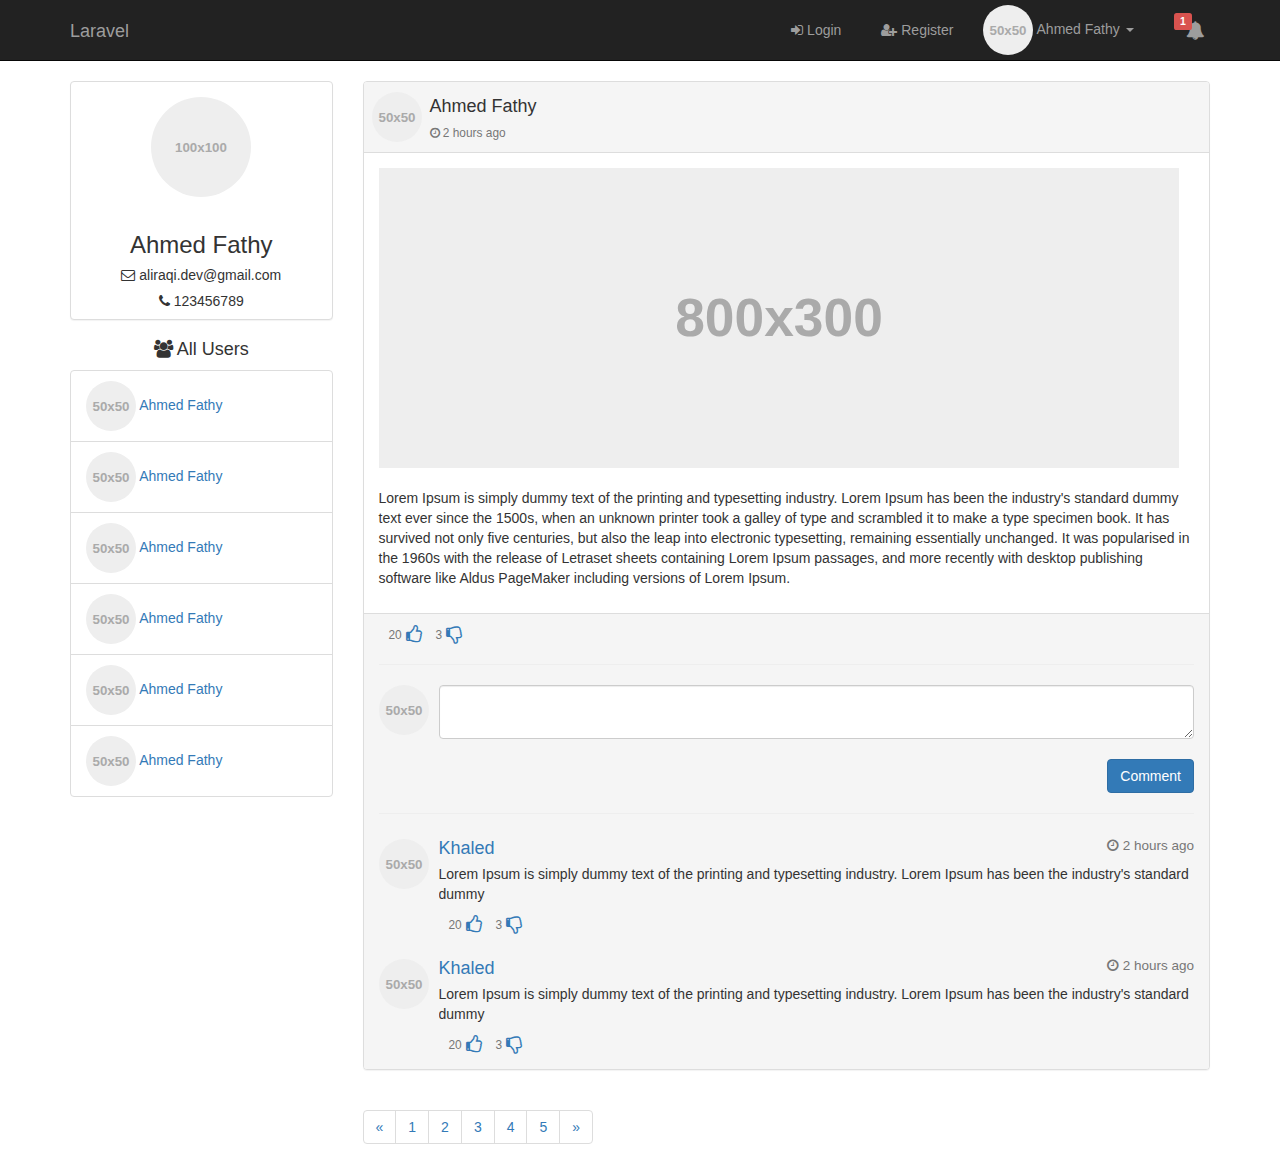
==== task1/index.html @ 061c830d "first commit" ====
<!DOCTYPE html>
<html lang="en">
<head>
    <title>Title</title>
    <meta charset="UTF-8">
    <meta name=description content="">
    <meta name=viewport content="width=device-width, initial-scale=1">
    <meta name="viewport" content="width=device-width, initial-scale=1.0">
    <!-- Bootstrap CSS -->
    <link href="css/bootstrap.min.css" rel="stylesheet" media="screen">
    <link href="css/font-awesome.min.css" rel="stylesheet" media="screen">
    <link href="css/style.css" rel="stylesheet" media="screen">
</head>
<body>

<!-- Start Navbar -->
<nav class="navbar navbar-inverse navbar-static-top">
    <div class="container">
        <!-- Brand and toggle get grouped for better mobile display -->
        <div class="navbar-header">
            <button type="button" class="navbar-toggle collapsed" data-toggle="collapse"
                    data-target="#bs-example-navbar-collapse-1" aria-expanded="false">
                <span class="sr-only">Toggle navigation</span>
                <span class="icon-bar"></span>
                <span class="icon-bar"></span>
                <span class="icon-bar"></span>
            </button>
            <a class="navbar-brand" href="./index.html">Laravel</a>
        </div>

        <!-- Collect the nav links, forms, and other content for toggling -->
        <div class="collapse navbar-collapse" id="bs-example-navbar-collapse-1">
            <ul class="nav navbar-nav navbar-right">
                <!-- Guest links -->
                <li>
                    <a href="./login.html" class="padding-20">
                        <i class="fa fa-sign-in" aria-hidden="true"></i> Login
                    </a>
                </li>
                <li>
                    <a href="./register.html" class="padding-20">
                        <i class="fa fa-user-plus" aria-hidden="true"></i> Register
                    </a>
                </li>
                <!-- /Guest links -->

                <!-- User Dropdown -->
                <li class="dropdown user-dropdown">
                    <a href="#" class="dropdown-toggle user-dropdown-toggle" data-toggle="dropdown" role="button"
                       aria-haspopup="true" aria-expanded="false">
                        <img data-src="holder.js/50x50" class="img img-circle">
                        Ahmed Fathy
                        <span class="caret"></span>
                    </a>
                    <ul class="dropdown-menu">
                        <li>
                            <a href="#">
                                <i class="fa fa-user fa-fw fa-lg"></i> Profile
                            </a>
                        </li>
                        <li>
                            <a href="#">
                                <i class="fa fa-user-o fa-fw fa-lg"></i> Edit Profile
                            </a>
                        </li>
                        <li role="separator" class="divider"></li>
                        <li>
                            <a href="#">
                                <i class="fa fa-sign-out fa-fw fa-lg"></i> Logout
                            </a>
                        </li>
                    </ul>
                </li>
                <!-- /User Dropdown -->

                <!-- User Notifications -->
                <li class="dropdown notification-dropdown">
                    <a href="#" class="dropdown-toggle padding-20" data-toggle="dropdown" role="button"
                       aria-haspopup="true" aria-expanded="false">
                        <span class="label label-danger notifications-count">1</span>
                        <i class="fa fa-bell fa-lg" aria-hidden="true"></i>
                    </a>
                    <ul class="dropdown-menu min-width-300">
                        <li>
                            <div class="notify-wrap">
                                <div class="row">
                                    <div class="col-xs-2">
                                        <a href="#">
                                            <img data-src="holder.js/50x50" class="img img-circle">
                                        </a>
                                    </div>
                                    <div class="col-xs-10">
                                        <div class="notify-text">
                                            <small class="notify-date text-muted">
                                                <i class="fa fa-clock-o" aria-hidden="true"></i>
                                                3 hours ago
                                            </small>
                                            <a href="#">
                                                <h4>Ahmed Fathy</h4>
                                            </a>
                                            <span>Added new comment on your post</span>
                                        </div>
                                    </div>
                                </div>
                            </div>

                        </li>
                        <li>
                            <div class="notify-wrap">
                                <div class="row">
                                    <div class="col-xs-2">
                                        <a href="#">
                                            <img data-src="holder.js/50x50" class="img img-circle">
                                        </a>
                                    </div>
                                    <div class="col-xs-10">
                                        <div class="notify-text">
                                            <small class="notify-date text-muted">
                                                <i class="fa fa-clock-o" aria-hidden="true"></i>
                                                3 hours ago
                                            </small>
                                            <a href="#">
                                                <h4>Ahmed Fathy</h4>
                                            </a>
                                            <span>Added new comment on your post</span>
                                        </div>
                                    </div>
                                </div>
                            </div>

                        </li>
                    </ul>
                </li>
                <!-- /User Notifications -->
            </ul>
        </div><!-- /.navbar-collapse -->
    </div><!-- /.container-fluid -->
</nav>
<!-- End Navbar -->


<div class="container">
    <div class="row">


        <div class="col-md-3">
            <!-- User info -->
            <div class="panel panel-default">
                <div class="panel-body center-vertical">
                    <img data-src="holder.js/100x100" class="img img-circle">

                </div>
                <h3 class="text-center">Ahmed Fathy</h3>
                <h5 class="text-center">
                    <i class="fa fa-envelope-o" aria-hidden="true"></i>
                    aliraqi.dev@gmail.com
                </h5>
                <h5 class="text-center">
                    <i class="fa fa-phone" aria-hidden="true"></i>
                    123456789
                </h5>
            </div>
            <!-- /User info-->


            <!-- All Users -->
            <h4 class="text-center">
                <i class="fa fa-users" aria-hidden="true"></i>
                All Users
            </h4>
            <ul class="list-group">
                <li class="list-group-item">
                    <a href="#">
                        <img data-src="holder.js/50x50" class="img img-circle">
                    </a>
                    <a href="#">
                        Ahmed Fathy
                    </a>
                </li>
                <li class="list-group-item">
                    <a href="#">
                        <img data-src="holder.js/50x50" class="img img-circle">
                    </a>
                    <a href="#">
                        Ahmed Fathy
                    </a>
                </li>
                <li class="list-group-item">
                    <a href="#">
                        <img data-src="holder.js/50x50" class="img img-circle">
                    </a>
                    <a href="#">
                        Ahmed Fathy
                    </a>
                </li>
                <li class="list-group-item">
                    <a href="#">
                        <img data-src="holder.js/50x50" class="img img-circle">
                    </a>
                    <a href="#">
                        Ahmed Fathy
                    </a>
                </li>
                <li class="list-group-item">
                    <a href="#">
                        <img data-src="holder.js/50x50" class="img img-circle">
                    </a>
                    <a href="#">
                        Ahmed Fathy
                    </a>
                </li>
                <li class="list-group-item">
                    <a href="#">
                        <img data-src="holder.js/50x50" class="img img-circle">
                    </a>
                    <a href="#">
                        Ahmed Fathy
                    </a>
                </li>

            </ul>
            <!-- /All Users -->
        </div>

        <!-- User Posts -->
        <div class="col-md-9">
            <div class="panel panel-default user-post-panel">

                <div class="panel-heading">
                    <div class="row">
                        <img data-src="holder.js/50x50" class="img user-avatar img-circle pull-left">

                        <div class="pull-left">
                            <h4 class="user-name ">Ahmed Fathy</h4>
                            <small class="text-muted">
                                <i class="fa fa-clock-o" aria-hidden="true"></i>
                                2 hours ago
                            </small>
                        </div>
                    </div>

                </div>
                <!-- Post content-->
                <div class="panel-body">
                    <img data-src="holder.js/800x300" class="img img-responsive">
                    <br>
                    <p>
                        Lorem Ipsum is simply dummy text of the printing and typesetting industry. Lorem Ipsum has been
                        the industry's standard dummy text ever since the 1500s, when an unknown printer took a galley
                        of type and scrambled it to make a type specimen book. It has survived not only five centuries,
                        but also the leap into electronic typesetting, remaining essentially unchanged. It was
                        popularised in the 1960s with the release of Letraset sheets containing Lorem Ipsum passages,
                        and more recently with desktop publishing software like Aldus PageMaker including versions of
                        Lorem Ipsum.
                    </p>
                </div>
                <!-- /Post content-->

                <div class="panel-footer">
                    <!-- Like Button -->
                    <span class="like-btn">
                        <small class="text-muted likes">20</small>
                        <a href="#" class="btn-btn-primary">
                            <i class="fa fa-thumbs-o-up fa-lg" aria-hidden="true"></i>
                        </a>
                    </span>
                    <!-- /Like Button -->

                    <!-- Dislike Button -->
                    <span class="like-btn">
                        <small class="text-muted likes">3</small>
                        <a href="#" class="btn-btn-primary">
                            <i class="fa fa-thumbs-o-down fa-lg" aria-hidden="true"></i>
                        </a>
                    </span>
                    <hr>
                    <!-- Dislike comment form -->

                    <!-- Add comment form -->
                    <div class="media">
                        <div class="media-left">
                            <a href="#">
                                <img class="media-object img img-circle" data-src="holder.js/50x50" alt="">
                            </a>
                        </div>
                        <div class="media-body">
                            <form action="">
                                <textarea name="" id="" class="form-control"></textarea>
                                <br>
                                <button class="btn btn-primary pull-right">Comment</button>
                            </form>
                        </div>
                    </div>
                    <!-- /Add comment form -->
                    <hr>

                    <!-- Comments -->
                    <div class="comments">
                        <div class="media">
                            <div class="media-left">
                                <a href="#">
                                    <img class="media-object img img-circle" data-src="holder.js/50x50" alt="">
                                </a>
                            </div>
                            <div class="media-body">
                                <h4 class="media-heading">
                                    <a href="#">Khaled</a>
                                    <small class="text-muted pull-right">
                                        <i class="fa fa-clock-o" aria-hidden="true"></i>
                                        2 hours ago
                                    </small>
                                </h4>

                                <p>
                                    Lorem Ipsum is simply dummy text of the printing and typesetting industry. Lorem
                                    Ipsum has
                                    been the industry's standard dummy
                                </p>
                                <!-- Like Button -->
                                <span class="like-btn">
                                <small class="text-muted likes">20</small>
                                <a href="#" class="btn-btn-primary">
                                    <i class="fa fa-thumbs-o-up fa-lg" aria-hidden="true"></i>
                                </a>
                            </span>
                                <!-- /Like Button -->
                                <!-- Dislike Button -->
                                <span class="like-btn">
                                <small class="text-muted likes">3</small>
                                <a href="#" class="btn-btn-primary">
                                    <i class="fa fa-thumbs-o-down fa-lg" aria-hidden="true"></i>
                                </a>
                            </span>
                                <!-- Dislike comment form -->
                            </div>
                        </div>
                        <div class="media">
                            <div class="media-left">
                                <a href="#">
                                    <img class="media-object img img-circle" data-src="holder.js/50x50" alt="">
                                </a>
                            </div>
                            <div class="media-body">
                                <h4 class="media-heading">
                                    <a href="#">Khaled</a>
                                    <small class="text-muted pull-right">
                                        <i class="fa fa-clock-o" aria-hidden="true"></i>
                                        2 hours ago
                                    </small>
                                </h4>

                                <p>
                                    Lorem Ipsum is simply dummy text of the printing and typesetting industry. Lorem
                                    Ipsum has
                                    been the industry's standard dummy
                                </p>
                                <!-- Like Button -->
                                <span class="like-btn">
                                <small class="text-muted likes">20</small>
                                <a href="#" class="btn-btn-primary">
                                    <i class="fa fa-thumbs-o-up fa-lg" aria-hidden="true"></i>
                                </a>
                            </span>
                                <!-- /Like Button -->
                                <!-- Dislike Button -->
                                <span class="like-btn">
                                <small class="text-muted likes">3</small>
                                <a href="#" class="btn-btn-primary">
                                    <i class="fa fa-thumbs-o-down fa-lg" aria-hidden="true"></i>
                                </a>
                            </span>
                                <!-- Dislike comment form -->
                            </div>
                        </div>
                    </div>
                    <!-- /Comments -->

                </div>
            </div>

            <!-- Pagination -->
            <nav aria-label="Page navigation">
                <ul class="pagination">
                    <li>
                        <a href="#" aria-label="Previous">
                            <span aria-hidden="true">&laquo;</span>
                        </a>
                    </li>
                    <li><a href="#">1</a></li>
                    <li><a href="#">2</a></li>
                    <li><a href="#">3</a></li>
                    <li><a href="#">4</a></li>
                    <li><a href="#">5</a></li>
                    <li>
                        <a href="#" aria-label="Next">
                            <span aria-hidden="true">&raquo;</span>
                        </a>
                    </li>
                </ul>
            </nav>
            <!-- /Pagination -->
        </div>
        <!-- /User Posts -->

    </div>
</div>


<!-- jQuery -->
<script src="js/jquery-3.2.1.min.js"></script>
<!-- Bootstrap JavaScript -->
<script src="js/bootstrap.min.js"></script>
<script src="js/holder.min.js"></script>
<script src="js/script.js"></script>
</body>
</html>
---- task1/css/style.css ----
.padding-20 {
    padding: 20px !important;
}

.navbar-static-top .user-dropdown-toggle {
    padding: 5px 10px !important;
}

.navbar-brand {
    margin-top: 6px;
}

.notifications-count {
    position: relative;
    top: -10px;
    left: 10px;
}

.dropdown-menu {
    min-width: 250px;
}

.min-width-300 {
    min-width: 300px !important;
}

.notify-wrap {
    padding: 5px;
}

.notify-wrap .img-circle {
    margin-top: 5px;
}

.notify-wrap .notify-text {
    margin-left: 5px;
}

.notify-date {
    position: absolute;
    right: 15px;
    top: -5px;
}

.notification-dropdown li {
    border-bottom: 1px solid #ccc;
    padding: 5px 0px;
}

.notification-dropdown li:last-child {
    border-bottom: 0px;
}
.center-vertical {
    display: flex;
    align-items: center;
    justify-content: center;
}
.user-post-panel .panel-heading{
    padding: 10px 15px;
}

.user-post-panel .panel-heading .user-avatar{
    margin: 0 8px;
}

.user-post-panel .panel-heading .user-name{
    margin: 5px 0px;
}
.like-btn{
    margin-left: 10px;
}
.comments .media{
    padding: 5px 0;
}
.login-container {
    min-width: 500px;
}
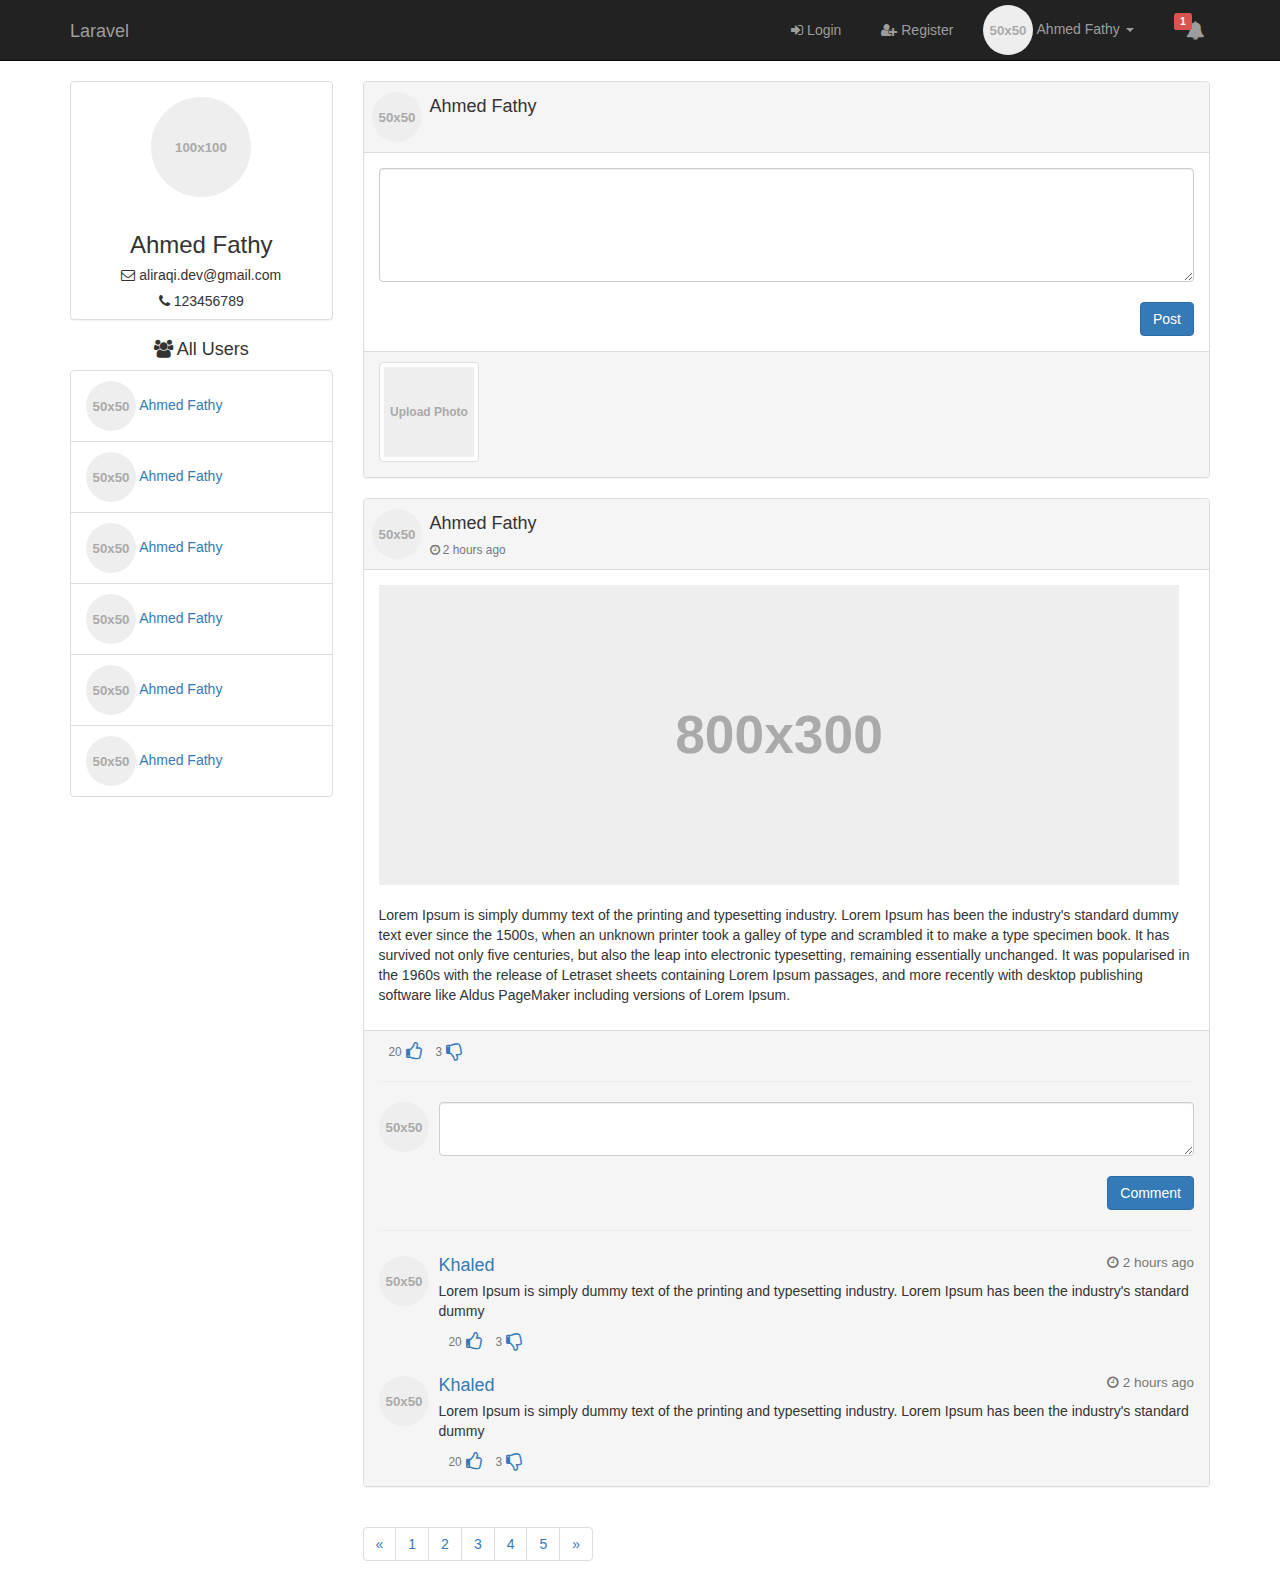
==== commit c74a4e76: "design add post" ====
--- a/task1/index.html
+++ b/task1/index.html
@@ -222,8 +222,36 @@
             <!-- /All Users -->
         </div>
 
-        <!-- User Posts -->
         <div class="col-md-9">
+            <!-- Create Post -->
+            <div class="panel panel-default user-post-panel">
+                <div class="panel-heading">
+                    <div class="row">
+                        <img data-src="holder.js/50x50" class="img user-avatar img-circle pull-left">
+
+                        <div class="pull-left">
+                            <h4 class="user-name ">Ahmed Fathy</h4>
+                        </div>
+                    </div>
+
+                </div>
+                <div class="panel-body">
+                    <form action="">
+                        <textarea name="" rows="5" class="form-control"></textarea>
+                        <br>
+                        <input type="file" class="hidden" id="input-image">
+                        <button class="btn btn-primary pull-right">Post</button>
+                    </form>
+                </div>
+                <div class="panel-footer">
+                    <label for="input-image" class="upload-label" title="upload photo">
+                        <img data-src="holder.js/100x100?text=Upload Photo" class="img img-rounded img-thumbnail">
+                    </label>
+                </div>
+            </div>
+            <!-- /Create Post -->
+
+            <!-- User Posts -->
             <div class="panel panel-default user-post-panel">
 
                 <div class="panel-heading">
@@ -377,6 +405,7 @@
 
                 </div>
             </div>
+            <!-- /User Posts -->
 
             <!-- Pagination -->
             <nav aria-label="Page navigation">
@@ -400,7 +429,6 @@
             </nav>
             <!-- /Pagination -->
         </div>
-        <!-- /User Posts -->
 
     </div>
 </div>
--- a/task1/css/style.css
+++ b/task1/css/style.css
@@ -50,28 +50,39 @@
 .notification-dropdown li:last-child {
     border-bottom: 0px;
 }
+
 .center-vertical {
     display: flex;
     align-items: center;
     justify-content: center;
 }
-.user-post-panel .panel-heading{
+
+.user-post-panel .panel-heading {
     padding: 10px 15px;
 }
 
-.user-post-panel .panel-heading .user-avatar{
+.user-post-panel .panel-heading .user-avatar {
     margin: 0 8px;
 }
 
-.user-post-panel .panel-heading .user-name{
+.user-post-panel .panel-heading .user-name {
     margin: 5px 0px;
 }
-.like-btn{
+
+.like-btn {
     margin-left: 10px;
 }
-.comments .media{
+
+.comments .media {
     padding: 5px 0;
 }
+
 .login-container {
     min-width: 500px;
+}
+
+.upload-label img{
+    width: 100px;
+    height: 100px;
+    cursor: pointer;
 }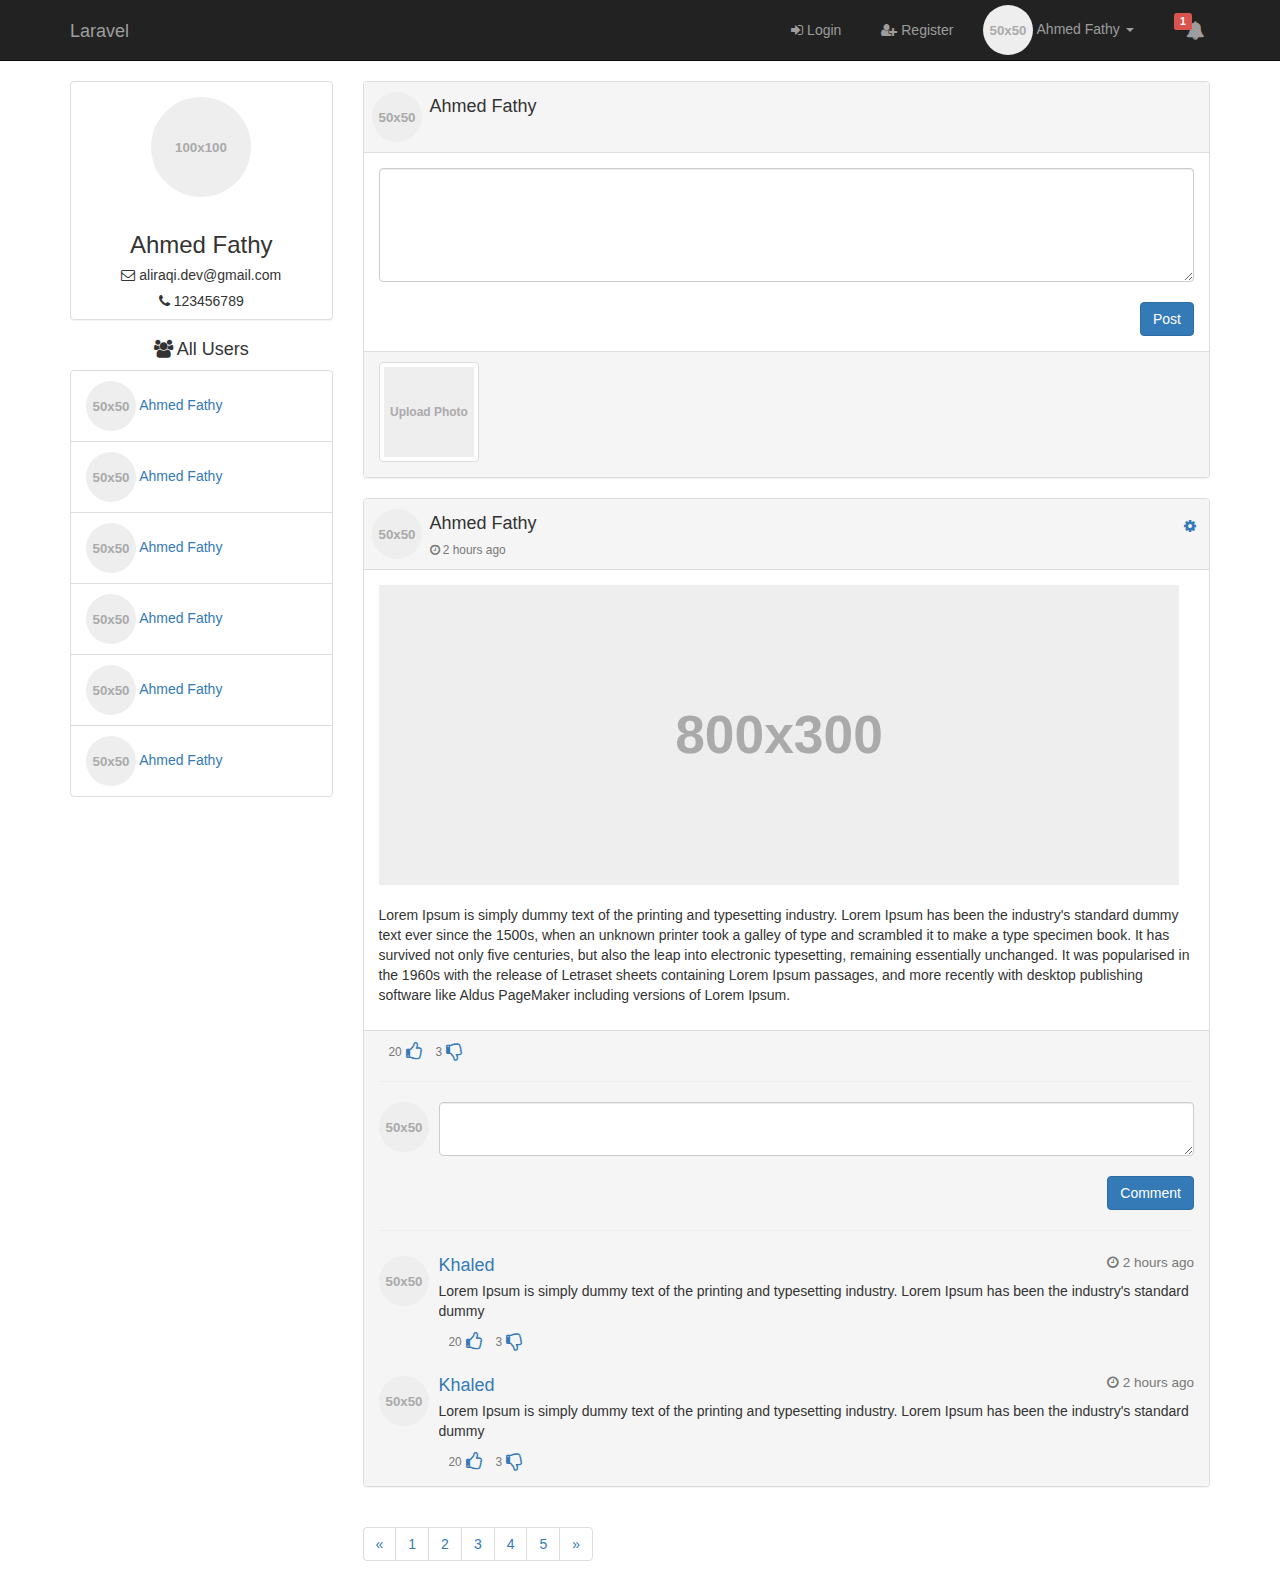
==== commit 98b3a197: "design post controls" ====
--- a/task1/index.html
+++ b/task1/index.html
@@ -239,7 +239,7 @@
                     <form action="">
                         <textarea name="" rows="5" class="form-control"></textarea>
                         <br>
-                        <input type="file" class="hidden" id="input-image">
+                        <input type="file" class="hidden input-image" id="input-image">
                         <button class="btn btn-primary pull-right">Post</button>
                     </form>
                 </div>
@@ -265,6 +265,63 @@
                                 2 hours ago
                             </small>
                         </div>
+
+                        <!-- Post control -->
+                        <div class="pull-right">
+                            <!-- Single button -->
+                            <div class="btn-group post-control">
+                                <button type="button" class="btn btn-link dropdown-toggle" data-toggle="dropdown"
+                                        aria-haspopup="true" aria-expanded="false">
+                                    <i class="fa fa-cog" aria-hidden="true"></i>
+                                </button>
+                                <ul class="dropdown-menu">
+                                    <li>
+                                        <a data-toggle="modal" href="#modal-id">
+                                            <i class="fa fa-edit fa-lg" aria-hidden="true"></i> Edit Post
+                                        </a>
+                                    </li>
+                                    <li role="separator" class="divider"></li>
+                                    <li>
+                                        <a href="javascript:;">
+                                            <i class="fa fa-trash fa-lg" aria-hidden="true"></i> Delete Post
+                                        </a>
+                                    </li>
+                                </ul>
+                            </div>
+                        </div>
+
+                        <!-- Edit Post Form -->
+                        <div class="modal fade" id="modal-id">
+                            <div class="modal-dialog">
+                                <div class="modal-content">
+                                    <div class="modal-header">
+                                        <button type="button" class="close" data-dismiss="modal" aria-hidden="true">
+                                            &times;
+                                        </button>
+                                        <h4 class="modal-title">Edit Post</h4>
+                                    </div>
+                                    <div class="modal-body">
+                                        <form action="" id="edit-post-id">
+                                            <textarea name="" rows="5" class="form-control">
+                                                Post content
+                                            </textarea>
+                                            <br>
+                                            <input type="file" class="hidden input-image" id="input-image-edit">
+                                            <label for="input-image" class="upload-label" title="upload photo">
+                                                <img data-src="holder.js/100x100?text=Upload Photo" class="img img-rounded img-thumbnail">
+                                            </label>
+                                        </form>
+                                    </div>
+                                    <div class="modal-footer">
+                                        <button type="button" class="btn btn-default" data-dismiss="modal">Close</button>
+                                        <button type="submit" form="edit-post-id" class="btn btn-primary">Save changes</button>
+                                    </div>
+                                </div><!-- /.modal-content -->
+                            </div><!-- /.modal-dialog -->
+                        </div><!-- /.modal -->
+                        <!-- Edit Post Form -->
+
+                        <!-- /Post control -->
                     </div>
 
                 </div>
--- a/task1/css/style.css
+++ b/task1/css/style.css
@@ -81,8 +81,14 @@
     min-width: 500px;
 }
 
-.upload-label img{
+.upload-label img {
     width: 100px;
     height: 100px;
     cursor: pointer;
+}
+
+.post-control .dropdown-menu {
+    left: auto;
+    top: 85%;
+    right: 10px;
 }